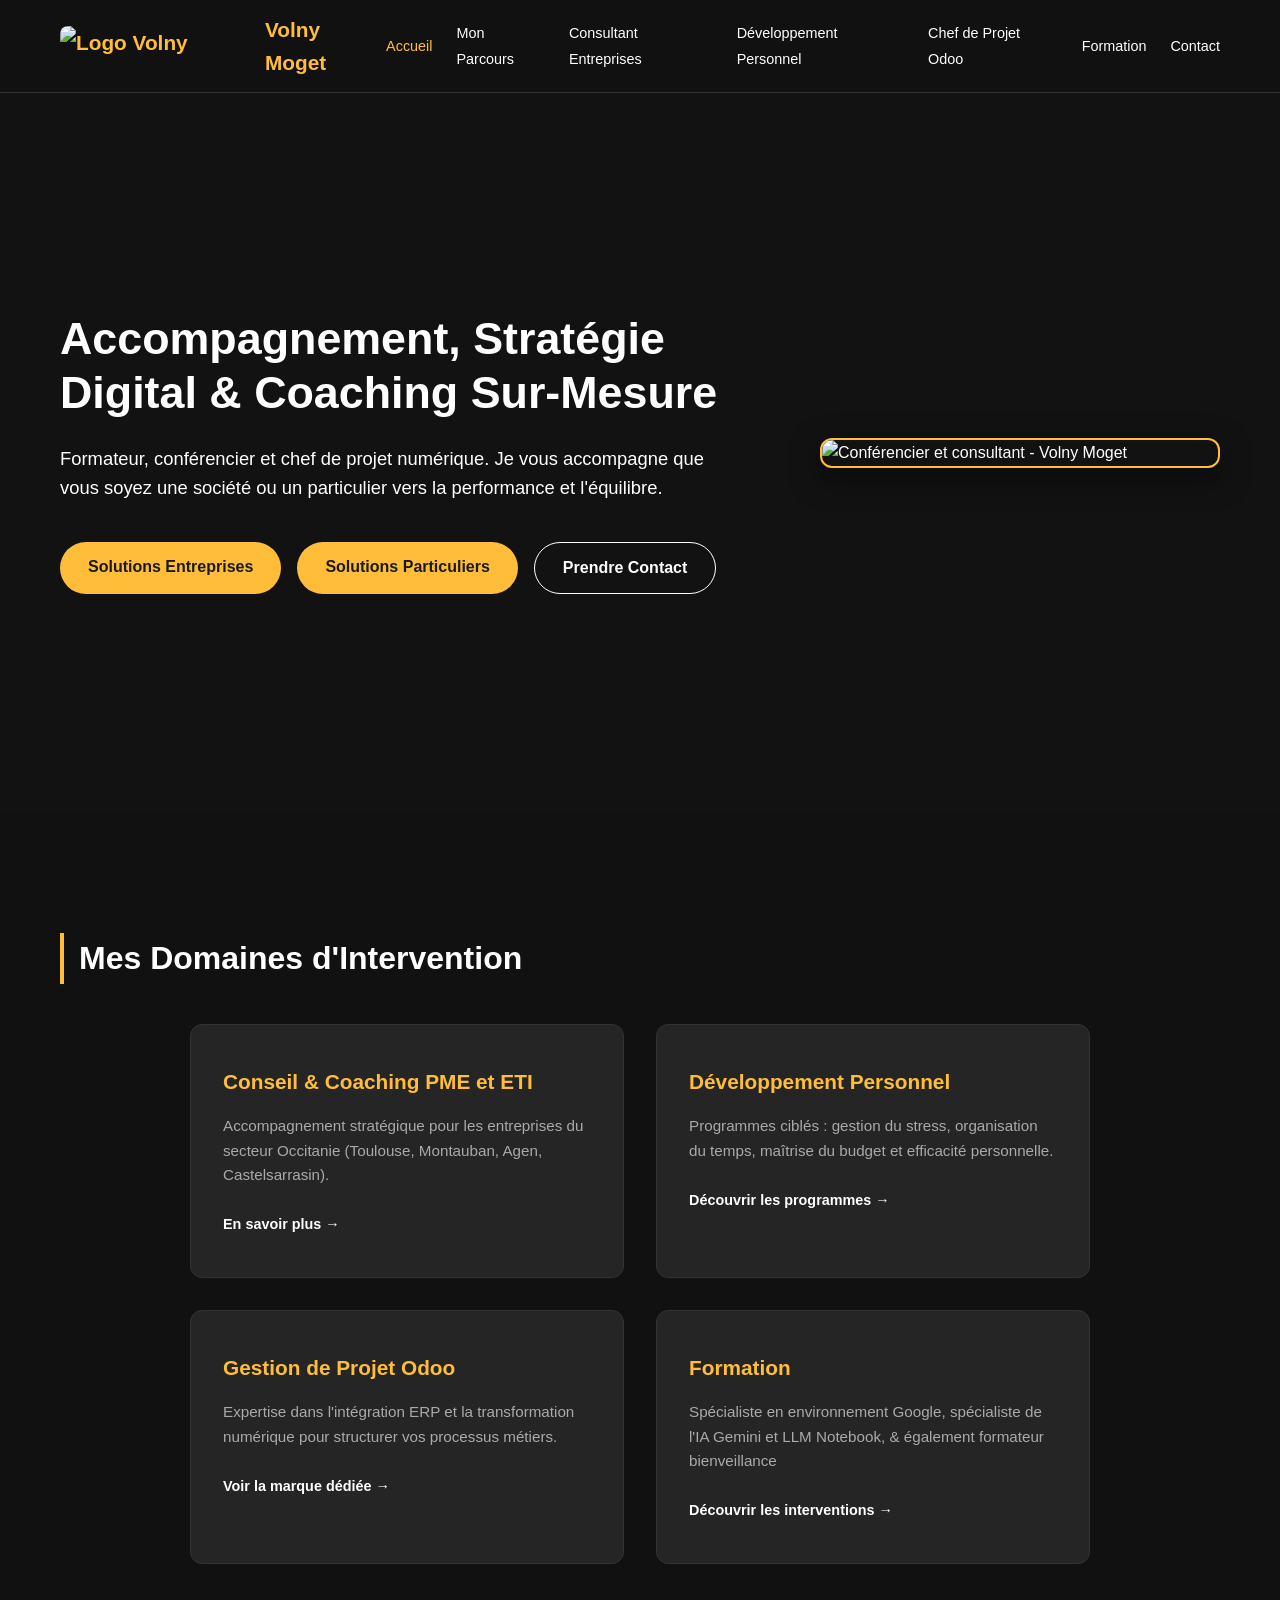
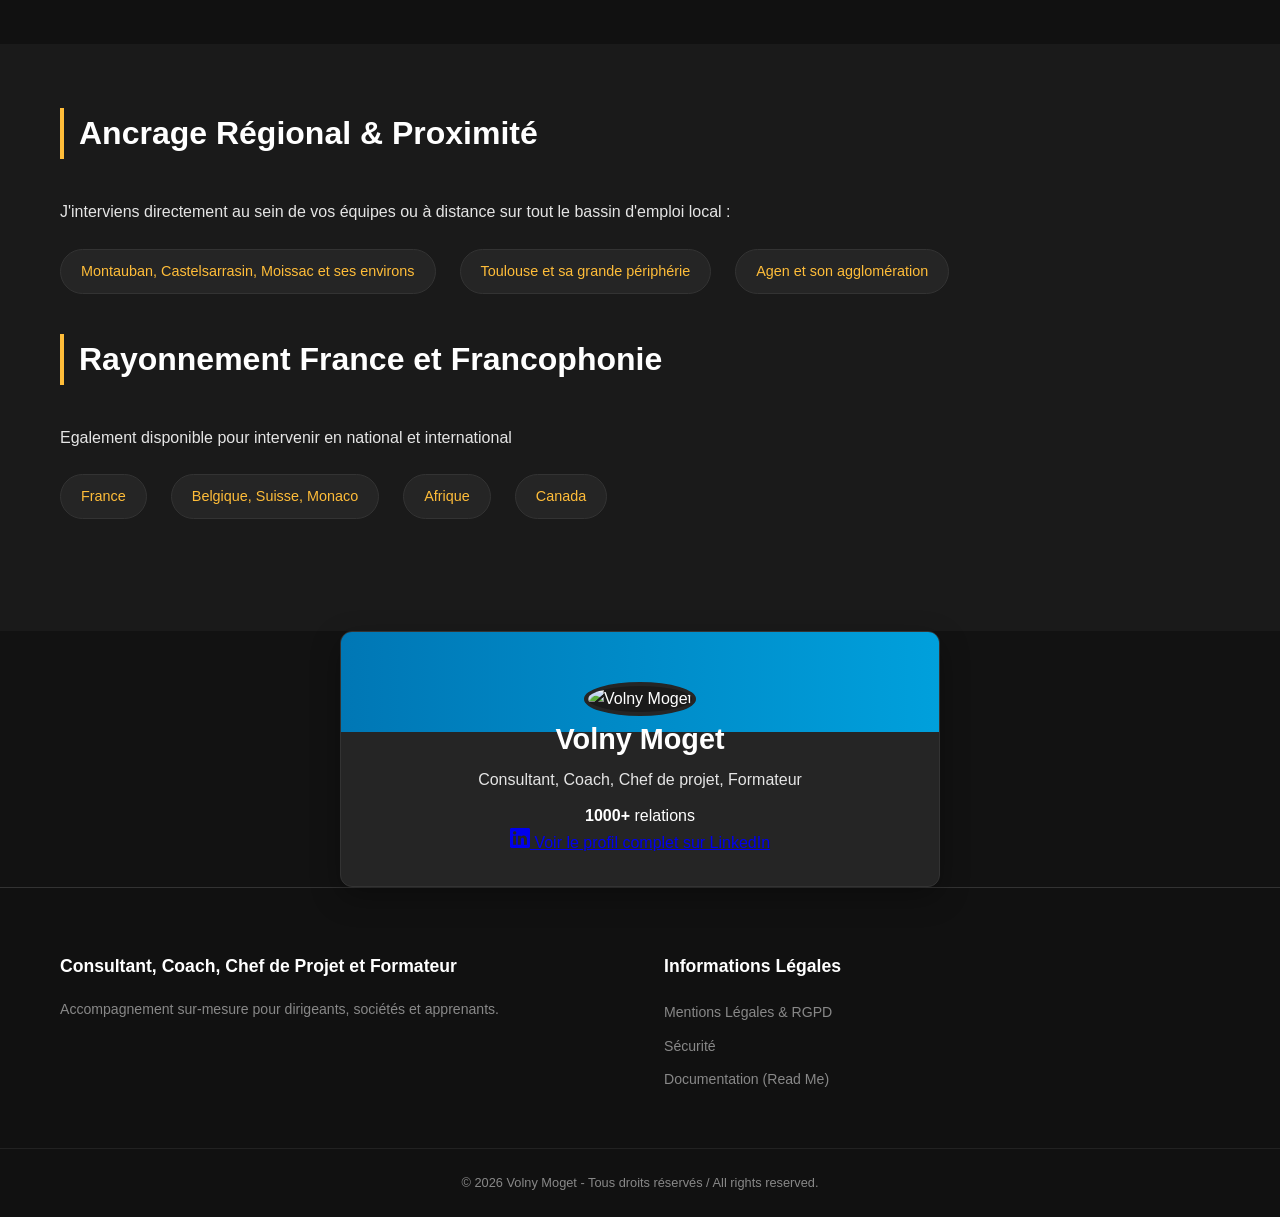
==== index.html @ 326d06fe "v1 off line" ====
<!DOCTYPE html>
<html lang="fr">
<head>
    <meta charset="UTF-8">
    <meta name="viewport" content="width=device-width, initial-scale=1.0">
    <meta name="description" content="Conseil, formation, coaching et gestion de projet numérique (spécialiste Odoo) sur l'axe Toulouse, Montauban, Agen, Castelsarrasin.">
    <title>Volny Moget : Consultant, Coach, Chef de Projet et Formateur</title>
    
    <link rel="stylesheet" href="style.css">
    <link rel="icon" type="image/png" href="images/favicon.png">
    
    <script src="script.js" defer></script>
</head>
<body>

    <header class="site-header">
        <div class="container header-container">
            <a href="index.html" class="logo">
                <img src="images/logo_volny-moget_sans_fond.png" alt="Logo Volny Moget" class="logo-img">
                <span>Volny Moget</span>
            </a>
            
            <button class="burger" id="burger-menu" aria-label="Ouvrir le menu">
                    <span></span>
                    <span></span>
                    <span></span>
            </button>

            <nav class="main-nav" aria-label="Navigation principale">
                <ul>
                    <li><a href="index.html" class="active">Accueil</a></li>
                    <li><a href="parcours.html">Mon Parcours</a></li>
                    <li><a href="consultant-pme.html">Consultant Entreprises</a></li>
                    <li><a href="coaching-personnel.html">Développement Personnel</a></li>
                    <li><a href="chef-projet.html">Chef de Projet Odoo</a></li>
                    <li><a href="formation.html">Formation</a></li>
                    <li><a href="contact.html">Contact</a></li>
                </ul>
            </nav>
        </div>
    </header>

    <main id="main-content">

        <section class="hero-container-section bg-office-moget">
            <div class="container hero-container-grid">
                <div class="hero-container-text">
                    <h1>Accompagnement, Stratégie Digital & Coaching Sur-Mesure</h1>
                    <p class="hero-container-subtitle">
                        Formateur, conférencier et chef de projet numérique. Je vous accompagne que vous soyez une société ou un particulier vers la performance et l'équilibre.
                    </p>
                    <div class="hero-container-actions">
                        <a href="consultant-pme.html" class="btn btn-primary">Solutions Entreprises</a>
                        <a href="coaching-personnel.html" class="btn btn-primary">Solutions Particuliers</a>
                        <a href="contact.html" class="btn btn-secondary">Prendre Contact</a>
                    </div>
                </div>
                
                <div class="hero-container-media">
                    <div class="image-wrapper">
                        <img src="images/profil_pro_volny.png" alt="Conférencier et consultant - Volny Moget" class="profile-img">
                    </div>
                </div>
            </div>
        </section>

        <section class="services-overview">
            <div class="container">
                <h2>Mes Domaines d'Intervention</h2>
                
                <!-- Service  : Consulting -->
                <div class="services-grid">
                    <article class="service-card">
                        <h3>Conseil & Coaching PME et ETI</h3>
                        <p>Accompagnement stratégique pour les entreprises du secteur Occitanie (Toulouse, Montauban, Agen, Castelsarrasin).</p>
                        <a href="consultant-pme.html" class="link-more">En savoir plus &rarr;</a>
                    </article>

                    <!-- Service 2 : Coaching -->
                    <article class="service-card">
                        <h3>Développement Personnel</h3>
                        <p>Programmes ciblés : gestion du stress, organisation du temps, maîtrise du budget et efficacité personnelle.</p>
                        <a href="coaching-personnel.html" class="link-more">Découvrir les programmes &rarr;</a>
                    </article>

                    <!-- Service 3 : Gestion de projet -->
                    <article class="service-card">
                        <h3>Gestion de Projet Odoo</h3>
                        <p>Expertise dans l'intégration ERP et la transformation numérique pour structurer vos processus métiers.</p>
                        <a href="chef-projet.html" class="link-more">Voir la marque dédiée &rarr;</a>
                    </article>

                    <!-- Service 4 : Formation -->
                    <article class="service-card">
                        <h3>Formation</h3>
                        <p>Spécialiste en environnement Google, spécialiste de l'IA Gemini et LLM Notebook, & également formateur bienveillance</p>
                        <a href="parcours.html" class="link-more">Découvrir les interventions &rarr;</a>
                    </article>
                </div>
            </div>
        </section>

        <section class="location-coverage">
            <div class="container">
                <h2>Ancrage Régional & Proximité</h2>
                <p>J'interviens directement au sein de vos équipes ou à distance sur tout le bassin d'emploi local :</p>
                <ul class="location-list">
                    <li>Montauban, Castelsarrasin, Moissac et ses environs</li>
                    <li>Toulouse et sa grande périphérie</li>
                    <li>Agen et son agglomération</li>
                </ul>
                <h2>Rayonnement France et Francophonie</h2>
                <p>Egalement disponible pour intervenir en national et international</p>
                <ul class="location-list">
                    <li>France</li>
                    <li>Belgique, Suisse, Monaco</li>
                    <li>Afrique</li>
                    <li>Canada</li>
                </ul>
            </div>
    </section>
    <section id="linkedin-profile" class="section bg-office-moget">
    <div class="container">
        <div class="linkedin-card">
            <div class="linkedin-header"></div>
            <div class="linkedin-body center">
                <div class="profile-img-container">
                    <img src="images/profil_volny_ia.png" alt="Volny Moget" class="linkedin-profile-img">
                </div>
                <h2 class="profile-name">Volny Moget</h2>
                <p class="profile-title">Consultant, Coach, Chef de projet, Formateur</p>               
                <div class="linkedin-stats">
                    <span><strong>1000+</strong> relations</span>
                </div>
                <a href="https://www.linkedin.com/in/volnymoget" target="_blank" class="btn-linkedin">
                    <svg xmlns="http://www.w3.org/2000/svg" width="20" height="20" fill="currentColor" viewBox="0 0 16 16">
                        <path d="M0 1.146C0 .513.526 0 1.175 0h13.65C15.474 0 16 .513 16 1.146v13.708c0 .633-.526 1.146-1.175 1.146H1.175C.526 16 0 15.487 0 14.854V1.146zm4.943 12.248V6.169H2.542v7.225h2.401zm-1.2-8.212c.837 0 1.358-.554 1.358-1.248-.015-.709-.52-1.248-1.342-1.248-.822 0-1.359.54-1.359 1.248 0 .694.521 1.248 1.327 1.248h.016zm4.908 8.212V9.359c0-.216.016-.432.08-.586.173-.431.568-.878 1.232-.878.869 0 1.216.662 1.216 1.634v3.865h2.401V9.25c0-2.22-1.184-3.252-2.764-3.252-1.274 0-1.845.7-2.165 1.193v.025h-.016a5.54 5.54 0 0 1 .016-.025V6.169h-2.4c.03.678 0 7.225 0 7.225h2.4z"/>
                    </svg>
                    Voir le profil complet sur LinkedIn
                </a>
            </div>
        </div>
    </div>
    </section>

    </main>

    <footer class="site-footer">
        <div class="container footer-grid">
            
            <div class="footer-col">
                <h3>Consultant, Coach, Chef de Projet et Formateur</h3>
                <p>Accompagnement sur-mesure pour dirigeants, sociétés et apprenants.</p>
            </div>

            <div class="footer-col">
                <h3>Informations Légales</h3>
                <ul class="footer-links">
                    <li><a href="mentions-legales.html">Mentions Légales & RGPD</a></li>
                    <li><a href="SECURITY.md">Sécurité</a></li>
                    <li><a href="readme.md">Documentation (Read Me)</a></li>
                </ul>
            </div>

        </div>

        <div class="footer-bottom">
            <div class="container">
                <p>&copy; 2026 Volny Moget - Tous droits réservés / All rights reserved.</p>
            </div>
        </div>
    </footer>
    <script src="script.js"></script>

</body>
</html>
---- style.css ----
/* --- VARIABLES & BASE --- */
:root {
    --primary: #ffbd39;
    --dark: #1a1a1a;
    --darker: #111111;
    --light: #252525;
    --text: #e5e5e5;
    --white: #ffffff;
    --gap: 2rem;
}

/* Reset de base */
* { 
    margin: 0; 
    padding: 0; 
    box-sizing: border-box; 
}

html { 
    scroll-behavior: smooth; 
}

body {
    font-family: 'Poppins', sans-serif; 
    line-height: 1.6; 
    color: var(--text); 
    background: var(--dark); 
    margin: 0;
}

.container { 
    max-width: 1200px; 
    margin: 0 auto; 
    padding: 0 20px; 
}

img { 
    max-width: 100%; 
    height: auto; 
    border-radius: 8px; 
}

.center { 
    text-align: center; 
}

/* --- EN-TÊTE & NAVIGATION --- */
.site-header { 
    background: var(--darker); 
    padding: 1rem 0; 
    position: sticky; 
    top: 0; 
    z-index: 1000; 
    border-bottom: 1px solid #333;
}

.header-container { 
    display: flex; 
    justify-content: space-between; 
    align-items: center; 
    height: 60px; 
}

.logo {
    color: var(--primary);
    font-size: 1.3rem;
    font-weight: 700;
    text-decoration: none;
    display: flex; 
    align-items: center; 
    gap: 12px; 
}

.logo-img {
    max-height: 40px; /* Limite la hauteur du logo pour qu'il tienne dans le header */
    width: auto;      /* Conserve les proportions */
    display: inline-block;
    vertical-align: middle;
}

.main-nav ul { 
    display: flex; 
    list-style: none; 
    gap: 1.5rem; 
    align-items: center; 
}

.main-nav a { 
    color: var(--white); 
    text-decoration: none; 
    font-size: 0.9rem; 
    transition: 0.3s; 
}

.main-nav a:hover,
.main-nav a.active { 
    color: var(--primary); 
}

/* Menu Burger (Mobile) */
.burger {
    display: none; 
    flex-direction: column; 
    gap: 5px; 
    background: none; 
    border: none; 
    cursor: pointer; 
    z-index: 1001;
}

.burger span { 
    display: block; 
    width: 25px; 
    height: 3px; 
    background: var(--primary);
    transition: 0.3s;
}

/* --- BOUTONS --- */
.btn {
    display: inline-block;
    padding: 12px 28px;
    border-radius: 50px;
    text-decoration: none;
    font-weight: 600;
    transition: 0.3s;
    cursor: pointer;
}

.btn-primary { 
    background: var(--primary); 
    color: var(--dark); 
}

.btn-primary:hover { 
    transform: translateY(-3px); 
    box-shadow: 0 5px 15px rgba(255, 189, 57, 0.4); 
}

.btn-secondary { 
    border: 1px solid var(--white); 
    color: var(--white); 
}

.btn-secondary:hover {
    background: var(--white);
    color: var(--dark);
}

.btn-secondary-dark { 
    border: 1px solid #444; 
    color: var(--white); 
}

.btn-secondary-dark:hover {  
    background: #333; 
    border-color: var(--primary);
}

/* Bouton Spécial NAS ESDIC */
.btn-nas {
    display: inline-flex;
    align-items: center;
    gap: 8px;
    background: var(--light);
    color: var(--primary);
    border: 1px solid var(--primary);
    padding: 10px 18px;
    border-radius: 8px;
    text-decoration: none;
    font-size: 0.85rem;
    font-weight: 600;
    margin-top: 10px;
    transition: 0.3s;
}

.btn-nas:hover {
    background: var(--primary);
    color: var(--dark);
}

/* --- HERO SECTION --- */
.hero-section { 
    background: var(--dark); 
    color: var(--white); 
    padding: 5rem 0; 
    min-height: 75vh; 
    display: flex; 
    align-items: center; 
}

.hero-grid { 
    display: grid; 
    grid-template-columns: 1.2fr 0.8fr; 
    gap: var(--gap); 
    align-items: center; 
}

/* Alignement côte à côte du texte et de l'image */
.hero-container-grid {
    display: grid;
    grid-template-columns: 1fr 400px; /* Le texte prend tout l'espace restants, l'image est limitée à 350px */
    gap: 3rem;                         /* Espace entre le texte et l'image */
    align-items: center;               /* Alignement vertical au centre */
}

/* Contrôle et réduction de la taille de l'image */
.hero-container-media .profile-img {
    width: 100%;
    max-width: 400px;                  /* Ajuste cette valeur si tu veux l'image plus petite ou plus grande */
    height: auto;
    border-radius: 12px;               /* Bords légèrement arrondis */
    object-fit: cover;
    display: block;
    margin: 0 auto;
}

/* Adaptation automatique pour mobile */
@media (max-width: 768px) {
    .hero-container-grid {
        grid-template-columns: 1fr;    /* Bascule sur 1 colonne sur écran mobile */
        gap: 2rem;
    }
}

/* Section Hero aérée et haute */
.hero-container-section {
    padding: 6rem 0;                   /* Augmente l'espace en haut et en bas de la section */
    min-height: 80vh;                  /* Force la section à occuper au moins 80% de la hauteur de l'écran */
    display: flex;
    align-items: center;               /* Centre le contenu verticalement dans cet espace */
    
}

/* Espacement interne des éléments de texte */
.hero-container-text h1 {
    font-size: 2.8rem;
    line-height: 1.2;
    margin-bottom: 1.5rem;             /* Espace sous le titre */
}

.hero-container-subtitle {
    font-size: 1.15rem;
    line-height: 1.6;
    margin-bottom: 2.5rem;             /* Espace sous le paragraphe */
    max-width: 650px;
}

.hero-container-actions {
    display: flex;
    gap: 1rem;
    margin-top: 1rem;
}

.hero-text h1 { 
    font-size: 2.8rem; 
    line-height: 1.2; 
    margin-bottom: 1.5rem; 
}

.hero-subtitle {
    font-size: 1.1rem;
    color: #b0b0b0;
    margin-bottom: 2rem;
}

.hero-actions {
    display: flex;
    gap: 15px;
}

.profile-img {
    border: 2px solid var(--primary);
    box-shadow: 0 10px 30px rgba(0,0,0,0.5);
}

/* --- CARTES & SERVICES (Nouveau) --- */
.services-overview {
    padding: 5rem 0;
    background: var(--darker);
}

.services-overview h2,
.location-coverage h2 {
    font-size: 2rem;
    margin-bottom: 2.5rem;
    margin-top: 2.5rem;
    color: var(--white);
    border-left: 4px solid var(--primary);
    padding-left: 15px;
}

.location-coverage h2:first-of-type {
    margin-top: 0;
}

.services-grid {
    display: grid;
    grid-template-columns: repeat(2, 1fr); /* Force 2 colonnes égales */
    gap: 2rem;                            /* Espace entre les cartes */
    max-width: 900px;                     /* Largeur maximale pour centrer la grille */
    margin: 0 auto;                       /* Centre la grille horizontalement */
}

/* Optionnel : passer en 1 seule colonne sur mobile pour la lisibilité */
@media (max-width: 768px) {
    .services-grid {
        grid-template-columns: 1fr;
    }
}

.service-card {
    background: var(--light);
    padding: 2.5rem 2rem;
    border-radius: 12px;
    border: 1px solid #333;
    transition: 0.3s;
}

.service-card:hover {
    border-color: var(--primary);
    transform: translateY(-5px);
}

.service-card h3 {
    color: var(--primary);
    margin-bottom: 1rem;
    font-size: 1.3rem;
}

.service-card p {
    color: #aaa;
    font-size: 0.95rem;
    margin-bottom: 1.5rem;
}

.link-more {
    color: var(--white);
    text-decoration: none;
    font-weight: 600;
    font-size: 0.9rem;
    transition: 0.3s;
}

.link-more:hover {
    color: var(--primary);
}

/* --- ANCRAGE GÉOGRAPHIQUE --- */
.location-coverage {
    padding: 4rem 0;
    background: var(--dark);
}

.location-list {
    display: flex;
    gap: 1.5rem;
    list-style: none;
    margin-top: 1.5rem;
    flex-wrap: wrap;
}

.location-list li {
    background: var(--light);
    padding: 10px 20px;
    border-radius: 30px;
    border: 1px solid #333;
    color: var(--primary);
    font-size: 0.9rem;
}

/* --- SECTION LINKEDIN --- */
.linkedin-card {
    background: var(--light);
    border-radius: 12px;
    overflow: hidden;
    max-width: 600px;
    margin: 3rem auto 0;
    border: 1px solid #333;
    box-shadow: 0 10px 30px rgba(0,0,0,0.3);
}

.linkedin-header {
    background: linear-gradient(90deg, #0077b5, #00a0dc);
    height: 100px;
}

.linkedin-body {
    padding: 0 30px 30px 30px;
    margin-top: -50px;
}

.linkedin-profile-img {
    width: 120px;
    height: 120px;
    border-radius: 50%;
    border: 4px solid var(--light);
    object-fit: cover;
    background: var(--dark);
}

.profile-name { font-size: 1.8rem; color: var(--white); margin-bottom: 5px; }
.profile-title { font-size: 1rem; color: var(--text); margin-bottom: 10px; }
.profile-location { font-size: 0.85rem; color: #888; margin-bottom: 15px; }

/* --- CONTACT --- */
.contact-grid { 
    display: grid; 
    grid-template-columns: 1fr 1.5fr; 
    gap: 4rem; 
    margin-top: 3rem;
}

.info-item h4 { margin-bottom: 5px; color: var(--white); }
.info-item p, .info-item a { color: #aaa; text-decoration: none; }

.form-group input, 
.form-group textarea { 
    width: 100%; 
    padding: 15px; 
    background: var(--light);
    color: var(--white);
    border: 1px solid #333; 
    border-radius: 8px; 
    font-family: inherit; 
    font-size: 1rem; 
    transition: 0.3s;
}

.form-group input:focus, 
.form-group textarea:focus { 
    border-color: var(--primary); 
    outline: none; 
}

/* --- CERTIFICATIONS & PHOTO GRID --- */
.cert-honors-grid { display: grid; grid-template-columns: 1fr 280px 1fr; gap: 2rem;align-items: center; margin-top: 3rem;}
.img-vertical { width: 100%; max-width: 240px; border-radius: 12px; border: 2px solid var(--primary); display: block; margin: 0 auto;}
.photo-legend { text-align: center; margin-top: 15px; }
.photo-legend .rank { color: var(--primary); font-weight: bold; text-transform: uppercase; }

/* --- SECTION PARCOURS (Timeline) --- */
.timeline { position: relative; max-width: 800px; margin: 0 auto; padding: 20px 0; }
.timeline::before { content: ''; position: absolute; left: 50%; width: 2px; height: 100%; background: var(--primary); transform: translateX(-50%); }
.timeline-item { margin-bottom: 40px; position: relative; width: 50%; padding: 0 40px; }
.timeline-item:nth-child(odd) { left: 0; text-align: right; }
.timeline-item:nth-child(even) { left: 50%; text-align: left; }
.timeline-date { color: var(--primary); font-weight: bold; margin-bottom: 10px; }
.timeline-content { background: var(--light); padding: 20px; border-radius: 8px; border: 1px solid #333; }

/* Nouveau style pour la section Education avec fond image */
.bg-office-moget {position: relative; /* Nécessaire pour l'overlay */background-image: url('images/bureau_moget.png'); /* Vérifiez bien le chemin de votre image ! */background-size: cover;background-position: center;background-attachment: fixed; /* Optionnel : effet parallaxe sympa */color: var(--white); /* Force le texte en blanc pour le contraste */}
.bg-office-moget::before {content: '';position: absolute;top: 0;left: 0;width: 100%;height: 100%;background-color: rgba(17, 17, 17, 0.85); /* Utilise votre variable var(--darker) avec de l'opacité */z-index: 1;}
.bg-office-moget .container {position: relative;z-index: 2;}
.bg-office-moget .section-subtitle {color: #aaa; /* Gris clair pour le sous-titre */}
.bg-office-moget .education-card {background: rgba(37, 37, 37, 0.9); /* var(--light) avec opacité pour laisser deviner le fond */border: 1px solid #444;}
.bg-office-moget .education-card h3 {color: var(--white);}
.bg-office-moget .school {color: var(--primary);}
.bg-office-moget .description {color: #ccc;}

/* --- SECTION FORMATIONS (Cards) --- */
.education-grid { display: grid; grid-template-columns: repeat(auto-fit, minmax(300px, 1fr)); gap: 2rem; margin-top: 2rem; }
.education-card { background: var(--light); padding: 2rem; border-radius: 12px; border: 1px solid #333; transition: 0.3s; }
.education-card:hover { border-color: var(--primary); transform: translateY(-5px); }

.resume-list {list-style: none;padding-left: 0;}
.resume-list li {position: relative;padding-left: 25px;margin-bottom: 12px;}
.resume-list li::before {content: '→';position: absolute;left: 0;color: var(--primary);font-weight: bold;}

/* Skills */
.section-subtitle { margin-bottom: 3rem; color: #666; }
.skills-wrapper { display: grid; grid-template-columns: repeat(auto-fit, minmax(350px, 1fr)); gap: 3rem;}
.skill-category h3 { color: var(--primary); margin-bottom: 1.5rem; border-left: 4px solid var(--primary); padding-left: 15px; display: flex; align-items: center; gap: 10px; font-size: 1.3rem; margin-bottom: 2rem;}
.skill-item { margin-bottom: 1.5rem; }
.skill-info { display: flex; justify-content: space-between; margin-bottom: 8px; font-weight: 500;}
.progress-line { height: 8px; width: 100%; background: #e0e0e0;border-radius: 10px; position: relative; overflow: hidden;}
.progress-line span {height: 100%;background: var(--primary);position: absolute;left: 0;top: 0; width: 0; /* Animé via JS */ transition: width 1.5s cubic-bezier(0.1, 0.42, 0.41, 1);}
.skill-category {background: rgba(255, 255, 255, 0.03); padding: 2rem;border-radius: 15px;border: 1px solid #333; transition: 0.3s;}
.skill-category:hover { border-color: var(--primary); transform: translateY(-5px);}
.skill-category .icon { font-style: normal; background: var(--primary);color: var(--dark); width: 35px; height: 35px; display: flex; justify-content: center; align-items: center; border-radius: 8px; font-size: 1.1rem;}
.category-details { margin-top: 1.5rem; font-size: 0.85rem; color: #888; font-style: italic; border-top: 1px solid #333;padding-top: 10px;}
.skill-info span:last-child { font-size: 0.8rem; color: var(--primary); text-transform: uppercase; letter-spacing: 1px;}

/* Projets  */
.projects-grid { display: grid; grid-template-columns: repeat(auto-fit, minmax(280px, 1fr)); gap: 2rem; margin-top: 3rem;}
.project-card { background: var(--white); border-radius: 12px; overflow: hidden; box-shadow: 0 10px 20px rgba(0,0,0,0.05); transition: transform 0.3s ease;}
.project-card:hover { transform: translateY(-10px); }
.project-image { position: relative; height: 200px; overflow: hidden;}
.project-image img { width: 100%; height: 100%; object-fit: cover;}
.project-overlay { position: absolute; top: 0; left: 0; width: 100%; height: 100%; background: rgba(26, 26, 26, 0.8); display: flex; justify-content: center; align-items: center; opacity: 0;transition: opacity 0.3s ease;}
.project-card:hover .project-overlay { opacity: 1; }
.btn-view {background: var(--primary); color: var(--dark); padding: 10px 20px; border-radius: 5px; text-decoration: none; font-weight: 600;}
.project-info { padding: 1.5rem; }
.project-tag { font-size: 0.75rem; color: var(--primary); text-transform: uppercase; font-weight: 700; letter-spacing: 1px;}
.project-info h3 { margin: 0.5rem 0; font-size: 1.25rem; }
.project-info p { font-size: 0.9rem; color: #666; }


/* --- PIED DE PAGE (Footer) --- */
.site-footer {
    background: var(--darker);
    border-top: 1px solid #333;
    padding-top: 4rem;
    color: #888;
}

.footer-grid {
    display: grid;
    grid-template-columns: repeat(auto-fit, minmax(250px, 1fr));
    gap: 3rem;
    padding-bottom: 3rem;
}

.footer-col h3 {
    color: var(--white);
    font-size: 1.1rem;
    margin-bottom: 1.2rem;
}

.footer-col p {
    font-size: 0.88rem;
    line-height: 1.5;
}

.footer-links {
    list-style: none;
}

.footer-links li {
    margin-bottom: 8px;
}

.footer-links a {
    color: #888;
    text-decoration: none;
    font-size: 0.88rem;
    transition: 0.3s;
}

.footer-links a:hover {
    color: var(--primary);
}

.footer-bottom {
    border-top: 1px solid #222;
    padding: 1.5rem 0;
    text-align: center;
    font-size: 0.8rem;
}

/* --- RESPONSIVE MOBILE --- */
@media (max-width: 992px) {
    .hero-grid {
        grid-template-columns: 1fr;
        text-align: center;
    }   
    .hero-text h1 { font-size: 2.2rem; }
    .hero-actions { justify-content: center; }
}

@media (max-width: 768px) {
    .contact-grid { grid-template-columns: 1fr; gap: 2.5rem; }
    
    .main-nav {
        display: none;
        position: fixed;
        top: 0;
        right: -100%;
        width: 70%;
        height: 100vh;
        background: var(--darker);
        z-index: 999;
        transition: 0.4s;
        padding-top: 80px;
    }

    .main-nav.active {
        display: block;
        right: 0;
    }

    .main-nav ul {
        flex-direction: column;
        gap: 2rem;
    }

    .burger { display: flex; }
}
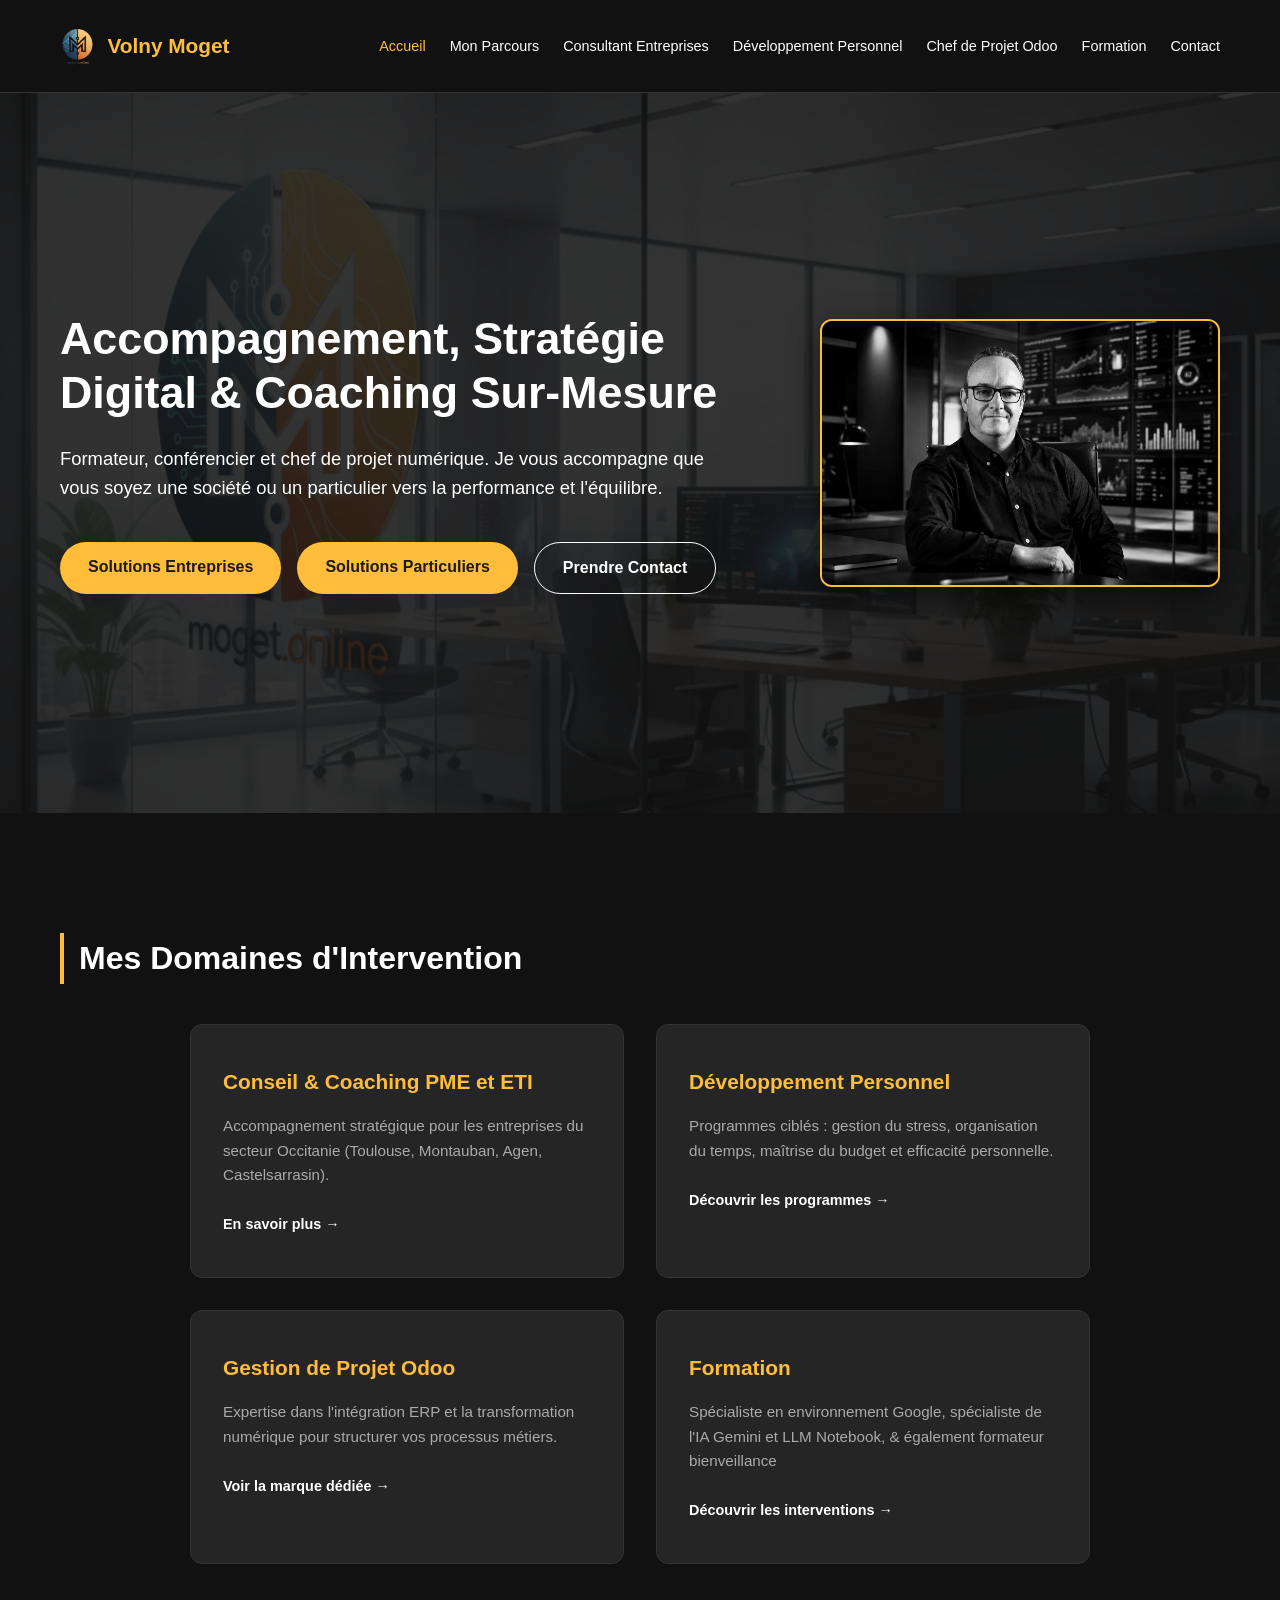
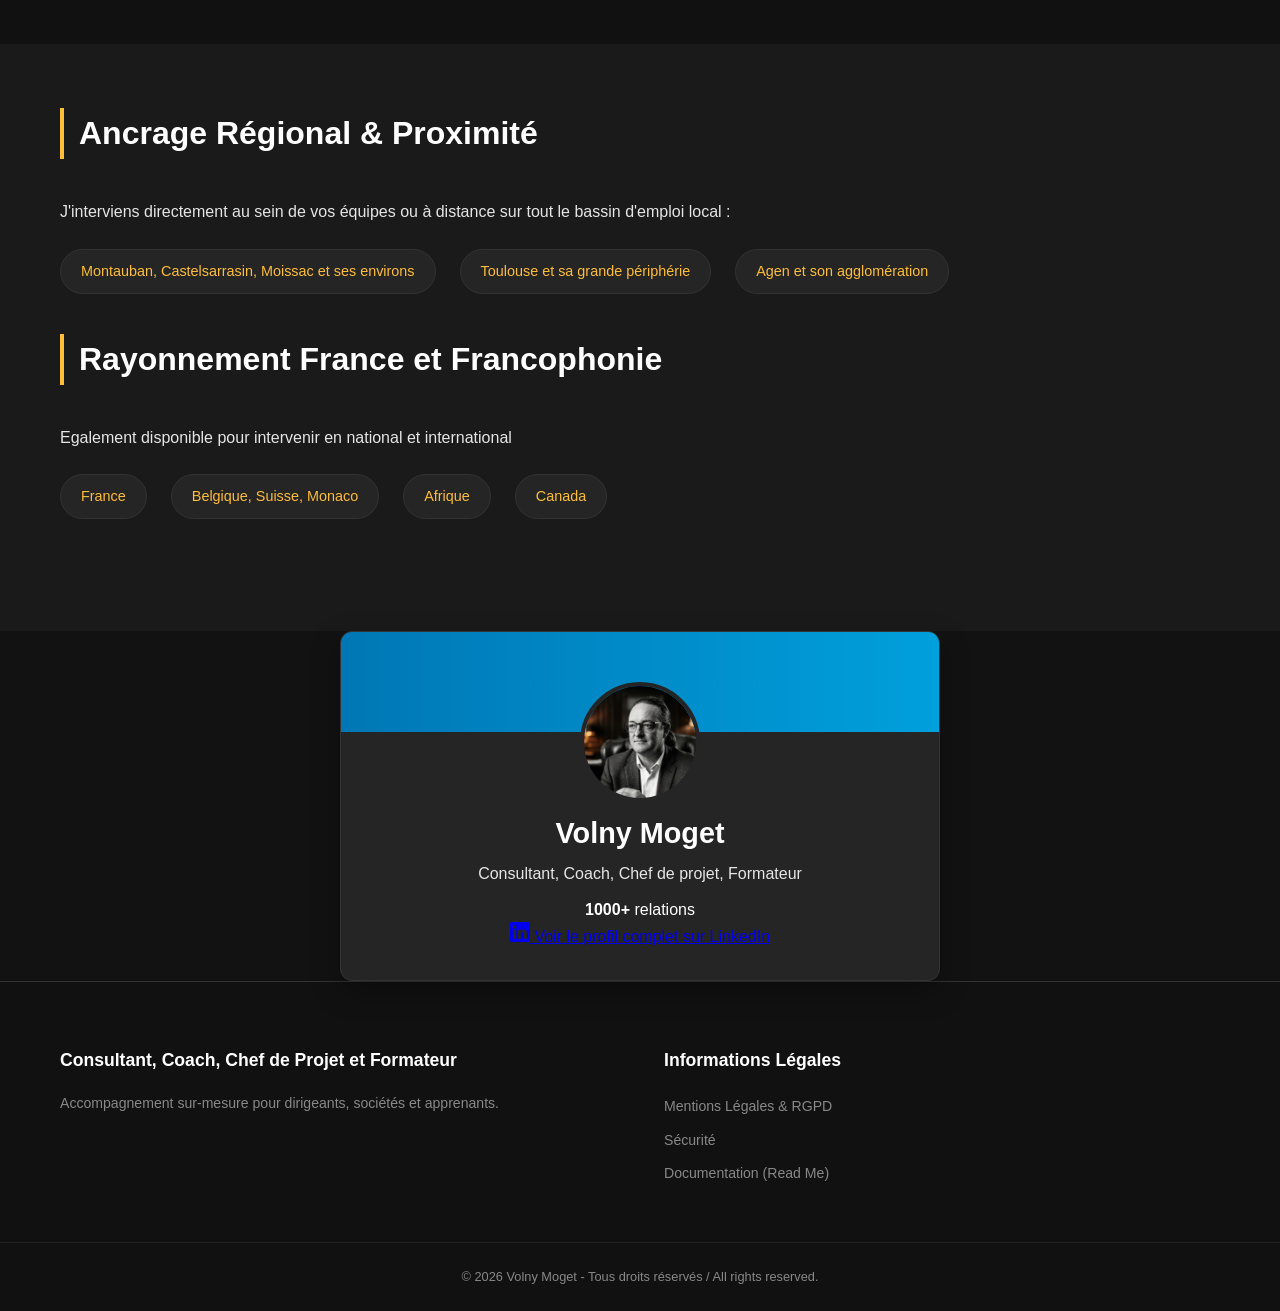
==== commit 5458dc66: "v1.1 github connexion changement de readme.md en README.md,  création du chemain et du fichier .git" ====
--- a/index.html
+++ b/index.html
@@ -158,7 +158,7 @@
                 <ul class="footer-links">
                     <li><a href="mentions-legales.html">Mentions Légales & RGPD</a></li>
                     <li><a href="SECURITY.md">Sécurité</a></li>
-                    <li><a href="readme.md">Documentation (Read Me)</a></li>
+                    <li><a href="README.md">Documentation (Read Me)</a></li>
                 </ul>
             </div>
 
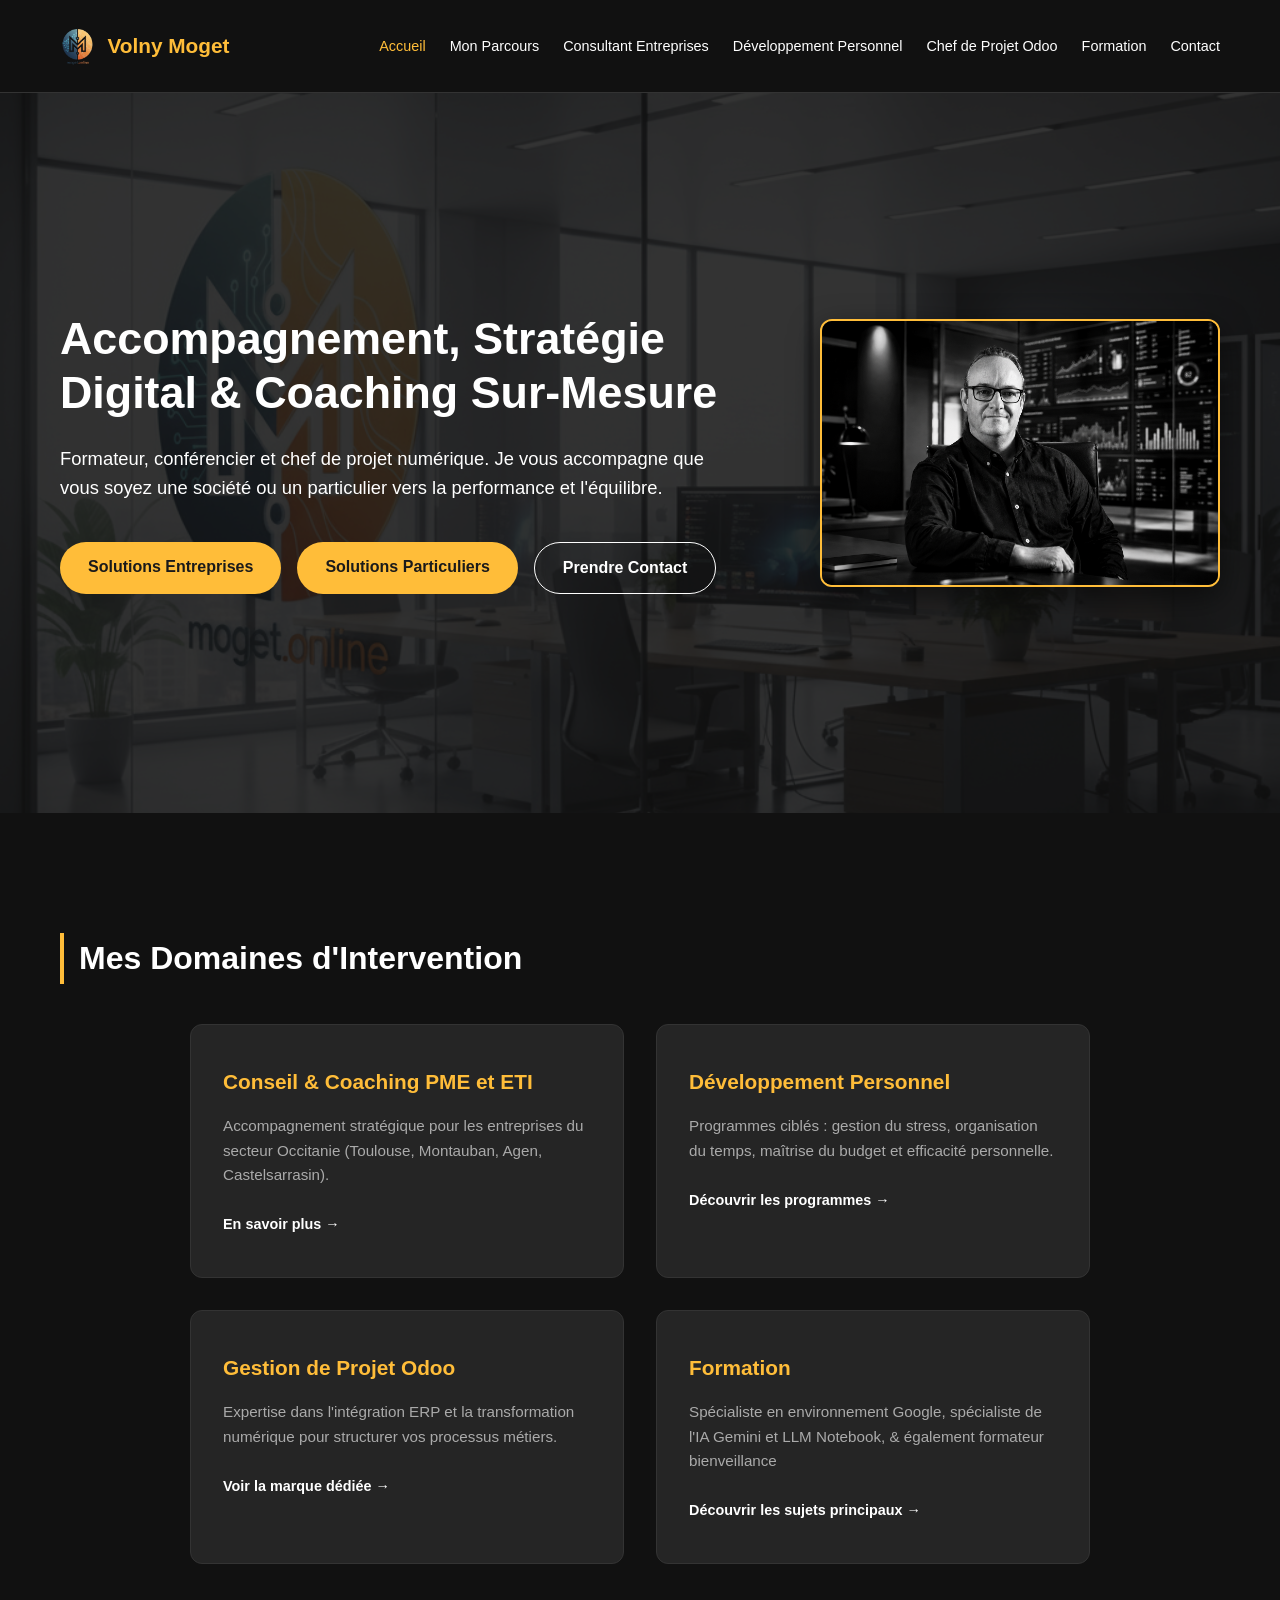
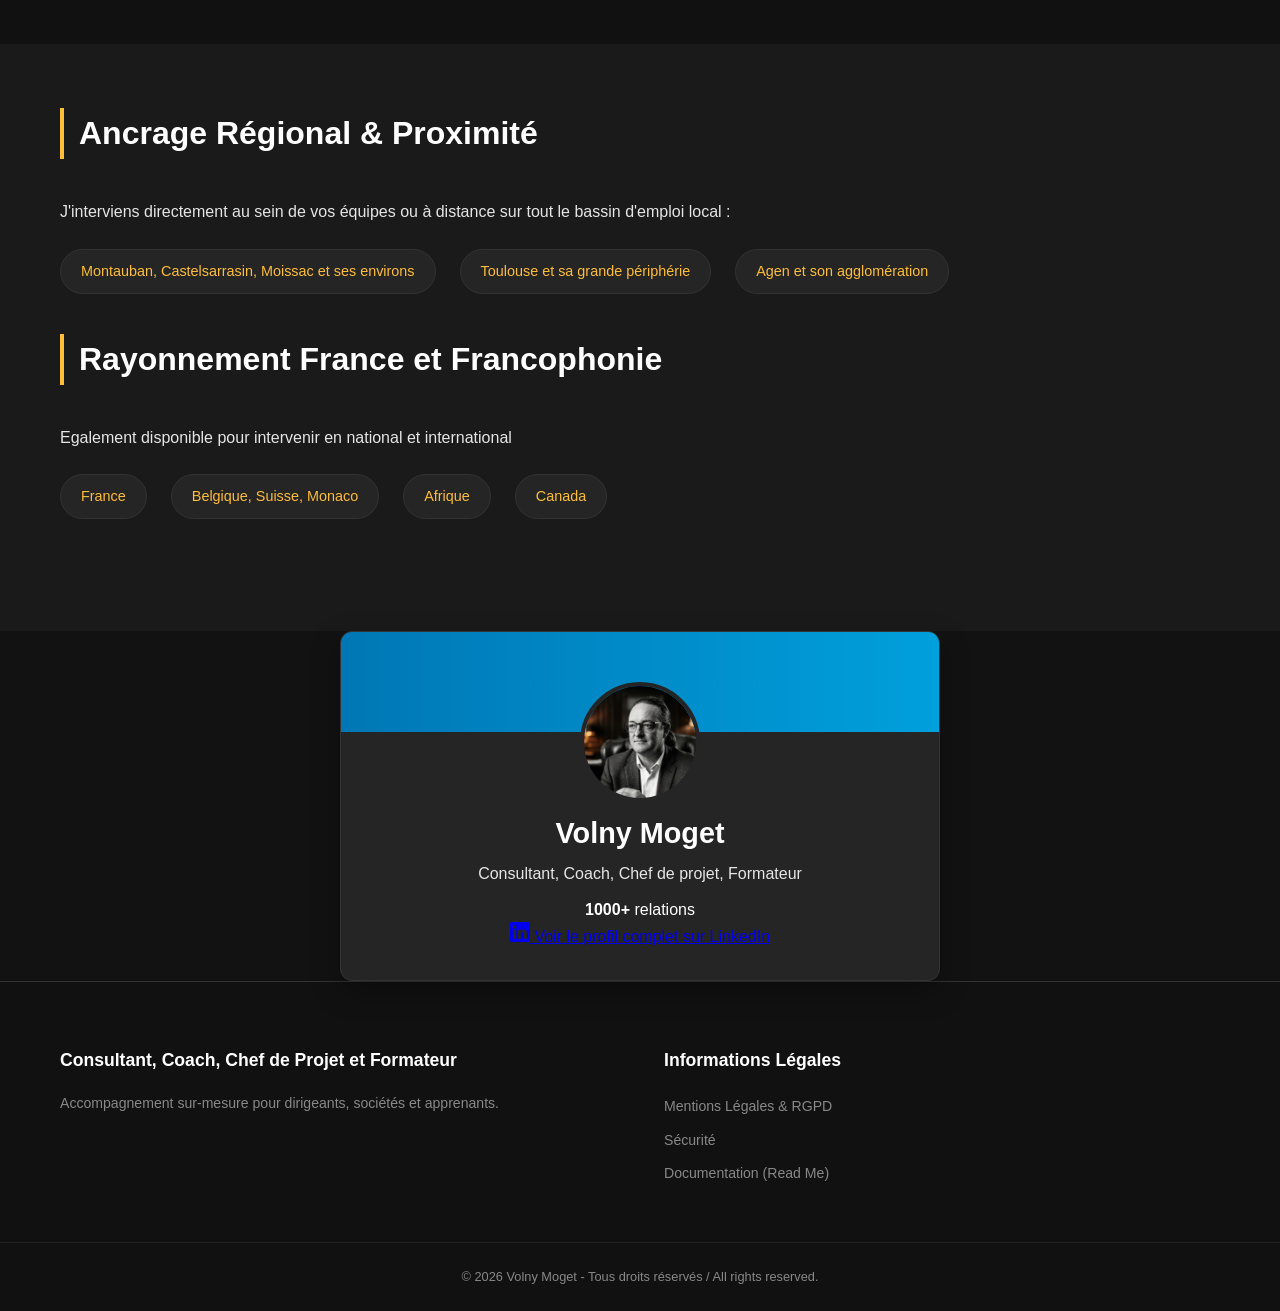
==== commit 94924fa4: "Restore index.html with original content modificaion de lien vers l'offre formation  vers la page fo" ====
--- a/index.html
+++ b/index.html
@@ -94,7 +94,7 @@
                     <article class="service-card">
                         <h3>Formation</h3>
                         <p>Spécialiste en environnement Google, spécialiste de l'IA Gemini et LLM Notebook, & également formateur bienveillance</p>
-                        <a href="parcours.html" class="link-more">Découvrir les interventions &rarr;</a>
+                        <a href="formation.html" class="link-more">Découvrir les sujets principaux &rarr;</a>
                     </article>
                 </div>
             </div>
@@ -173,4 +173,4 @@
     <script src="script.js"></script>
 
 </body>
-</html>+</html>
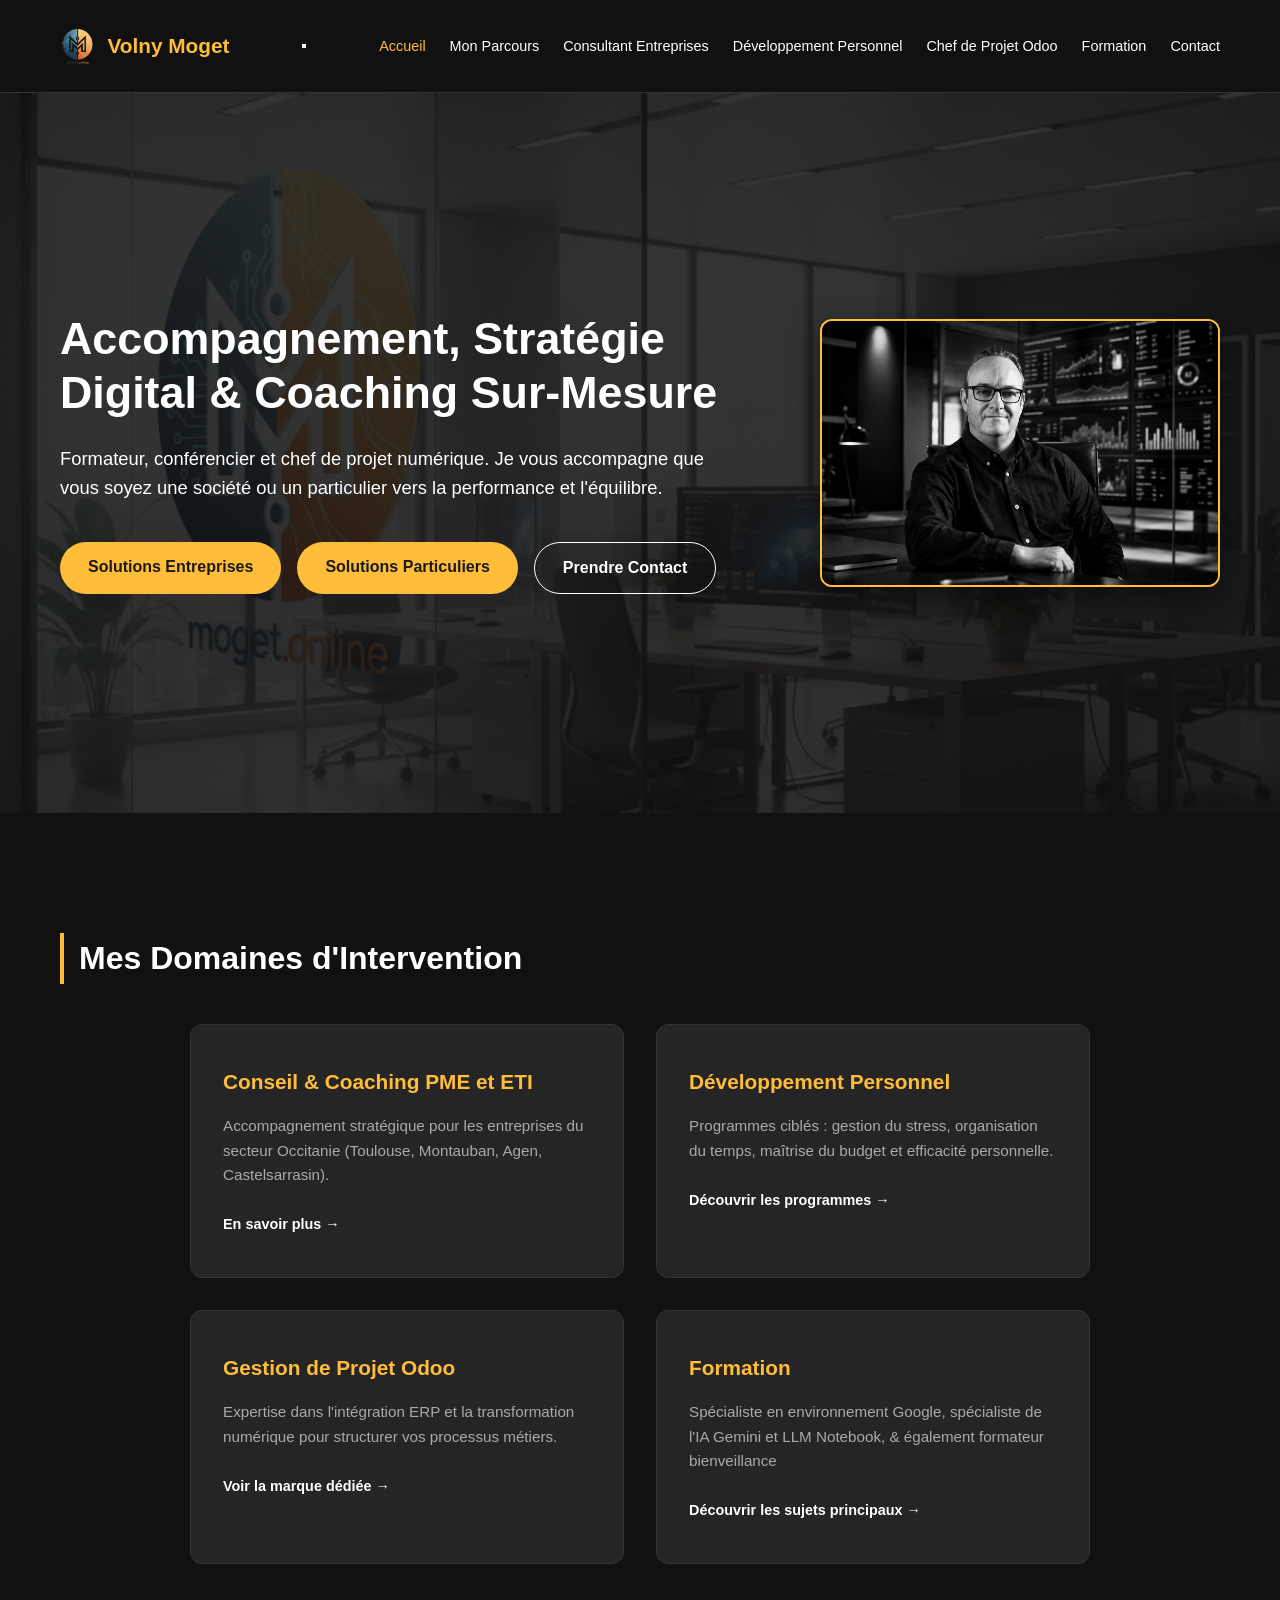
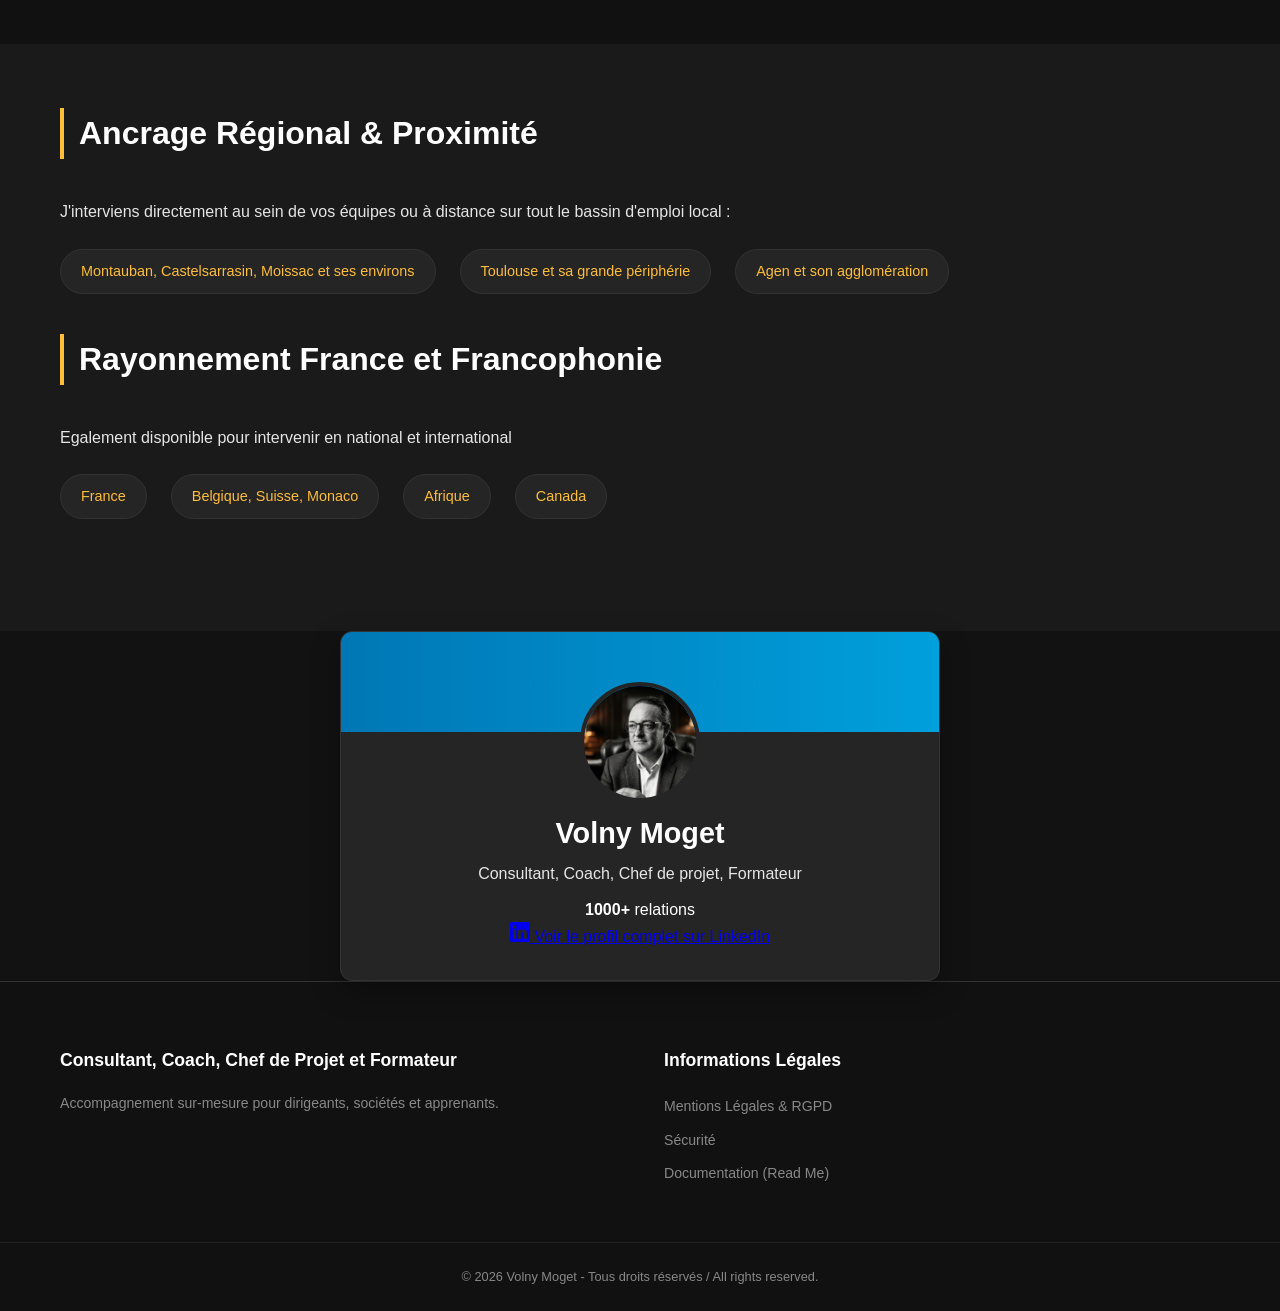
==== commit 126cf2fc: "Fix HTML structure and formatting issues" ====
--- a/index.html
+++ b/index.html
@@ -170,7 +170,6 @@
             </div>
         </div>
     </footer>
-    <script src="script.js"></script>
 
 </body>
 </html>
--- a/style.css
+++ b/style.css
@@ -97,24 +97,6 @@
     color: var(--primary); 
 }
 
-/* Menu Burger (Mobile) */
-.burger {
-    display: none; 
-    flex-direction: column; 
-    gap: 5px; 
-    background: none; 
-    border: none; 
-    cursor: pointer; 
-    z-index: 1001;
-}
-
-.burger span { 
-    display: block; 
-    width: 25px; 
-    height: 3px; 
-    background: var(--primary);
-    transition: 0.3s;
-}
 
 /* --- BOUTONS --- */
 .btn {
@@ -548,41 +530,100 @@
     font-size: 0.8rem;
 }
 
-/* --- RESPONSIVE MOBILE --- */
+/* --- RESPONSIVE MOBILE (CORRIGÉ) --- */
+
 @media (max-width: 992px) {
     .hero-grid {
         grid-template-columns: 1fr;
         text-align: center;
     }   
-    .hero-text h1 { font-size: 2.2rem; }
+    .hero-text h1 { font-size: 2rem; }
     .hero-actions { justify-content: center; }
 }
 
 @media (max-width: 768px) {
-    .contact-grid { grid-template-columns: 1fr; gap: 2.5rem; }
-    
+    /* Évite le débordement horizontal causé par le fond fixe */
+    .bg-office-moget {
+        background-attachment: scroll;
+    }
+
+    /* En-tête et Navigation */
+    .burger { 
+        display: flex; 
+    }
+
     .main-nav {
-        display: none;
+        display: block; /* Nécessaire pour l'animation transform */
         position: fixed;
         top: 0;
-        right: -100%;
-        width: 70%;
+        right: 0;
+        width: 75%;
         height: 100vh;
         background: var(--darker);
         z-index: 999;
-        transition: 0.4s;
         padding-top: 80px;
+        transform: translateX(100%);
+        transition: transform 0.3s ease-in-out;
     }
 
     .main-nav.active {
-        display: block;
-        right: 0;
+        transform: translateX(0);
     }
 
     .main-nav ul {
         flex-direction: column;
-        gap: 2rem;
-    }
-
-    .burger { display: flex; }
-}+        gap: 1.5rem;
+        padding: 0 20px;
+        align-items: flex-start;
+    }
+
+    /* Adaptation des sections et boutons hero */
+    .hero-container-section {
+        padding: 3rem 0;
+        min-height: auto;
+    }
+
+    .hero-container-text h1 {
+        font-size: 1.8rem;
+    }
+
+    .hero-container-actions {
+        flex-direction: column;
+        width: 100%;
+    }
+
+    .hero-container-actions .btn {
+        width: 100%;
+        text-align: center;
+    }
+
+    /* Grilles et formulaires */
+    .contact-grid { 
+        grid-template-columns: 1fr; 
+        gap: 2.5rem; 
+    }
+
+    .cert-honors-grid {
+        grid-template-columns: 1fr;
+    }
+
+    .skills-wrapper {
+        grid-template-columns: 1fr;
+    }
+
+    /* Ajustement de la timeline */
+    .timeline::before {
+        left: 20px;
+    }
+    .timeline-item {
+        width: 100%;
+        padding-left: 50px;
+        padding-right: 0;
+    }
+    .timeline-item:nth-child(odd),
+    .timeline-item:nth-child(even) {
+        left: 0;
+        text-align: left;
+    }
+}
+}
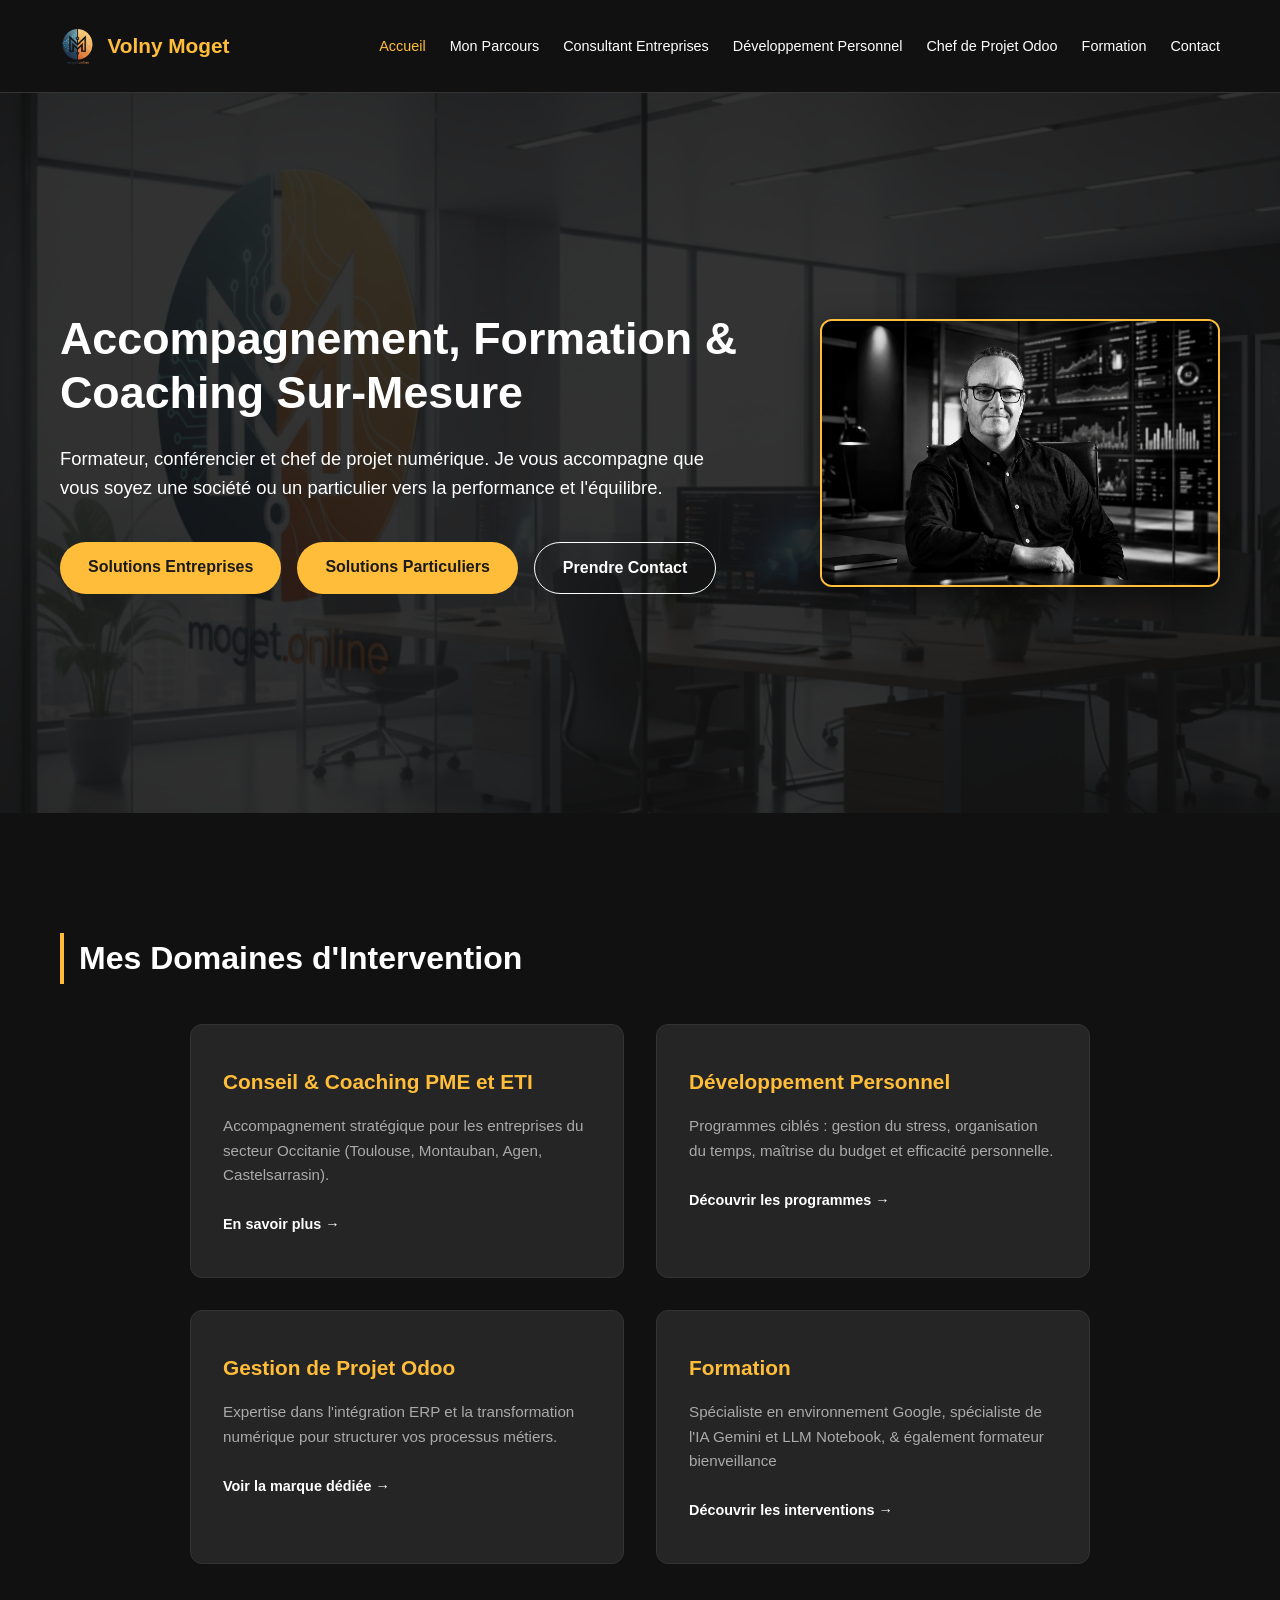
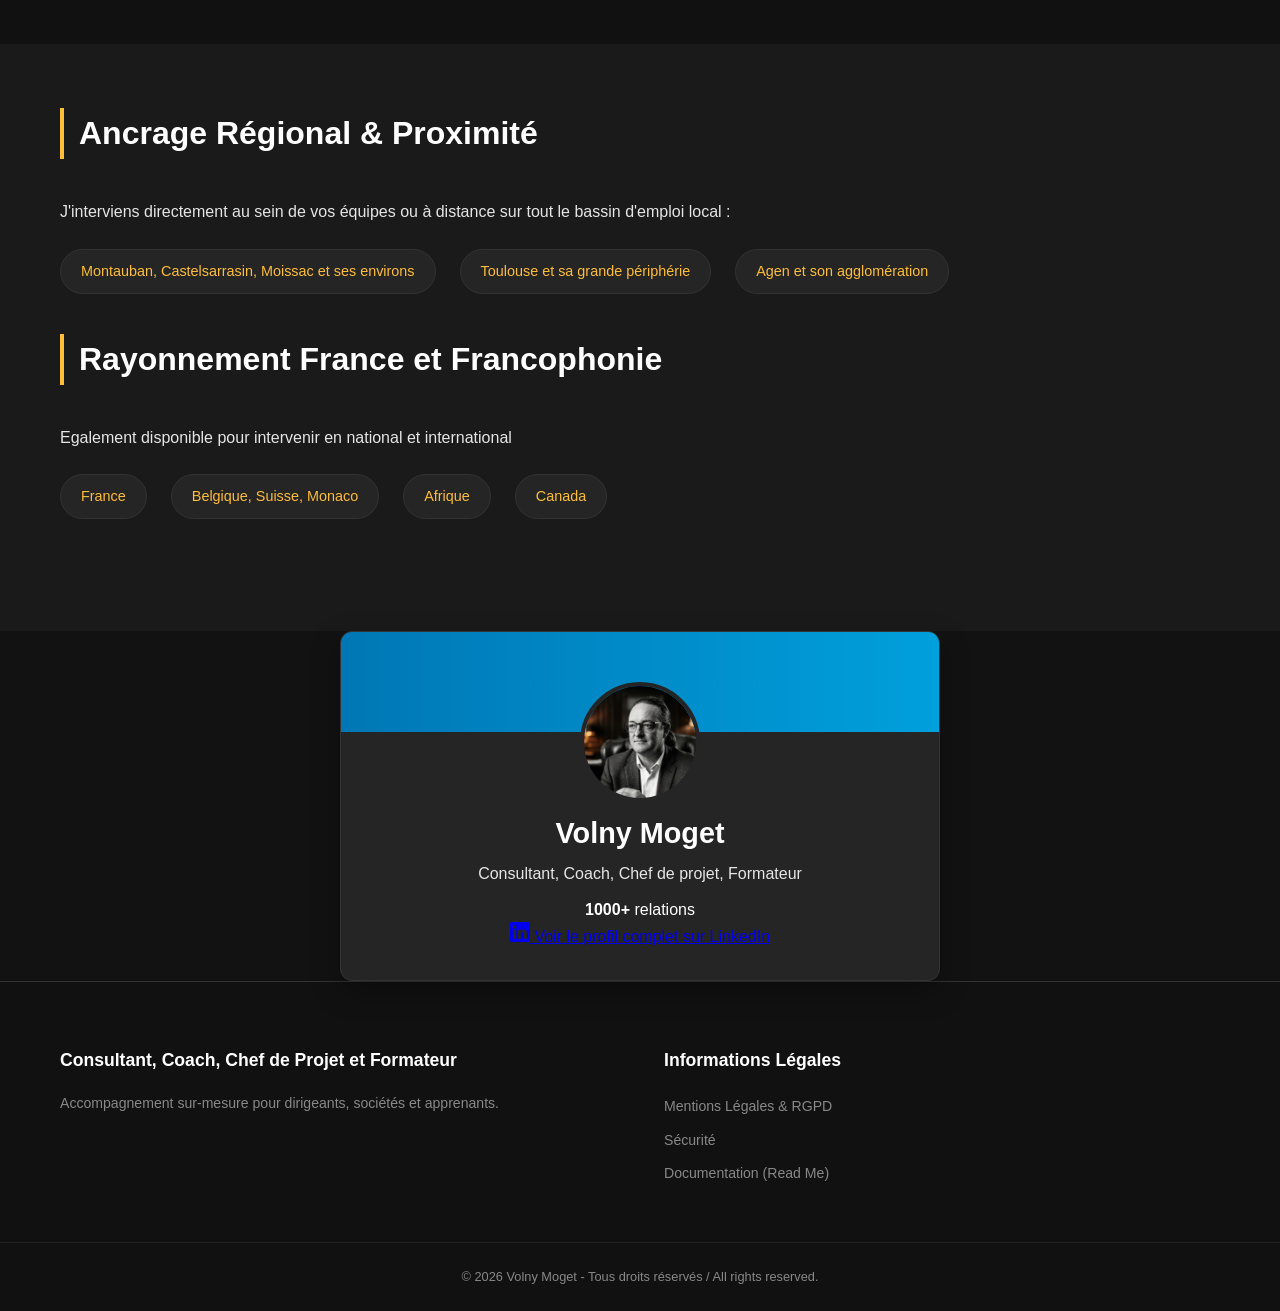
==== commit a76dee3f: "changement de section 2 mise à jour de la section 2 de chaque parge sauf index pour harmoniser la se" ====
--- a/index.html
+++ b/index.html
@@ -41,11 +41,11 @@
     </header>
 
     <main id="main-content">
-
+        <!-- Section 1 : Hero / Intro (Fond bg-office-moget) -->
         <section class="hero-container-section bg-office-moget">
             <div class="container hero-container-grid">
                 <div class="hero-container-text">
-                    <h1>Accompagnement, Stratégie Digital & Coaching Sur-Mesure</h1>
+                    <h1>Accompagnement, Formation & Coaching Sur-Mesure</h1>
                     <p class="hero-container-subtitle">
                         Formateur, conférencier et chef de projet numérique. Je vous accompagne que vous soyez une société ou un particulier vers la performance et l'équilibre.
                     </p>
@@ -63,7 +63,7 @@
                 </div>
             </div>
         </section>
-
+        <!-- Section 2 : services (fond neutre) -->
         <section class="services-overview">
             <div class="container">
                 <h2>Mes Domaines d'Intervention</h2>
@@ -94,12 +94,12 @@
                     <article class="service-card">
                         <h3>Formation</h3>
                         <p>Spécialiste en environnement Google, spécialiste de l'IA Gemini et LLM Notebook, & également formateur bienveillance</p>
-                        <a href="formation.html" class="link-more">Découvrir les sujets principaux &rarr;</a>
+                        <a href="formation.html" class="link-more">Découvrir les interventions &rarr;</a>
                     </article>
                 </div>
             </div>
         </section>
-
+        <!-- Section 3 : Localisation (Fond gris) -->
         <section class="location-coverage">
             <div class="container">
                 <h2>Ancrage Régional & Proximité</h2>
@@ -118,31 +118,31 @@
                     <li>Canada</li>
                 </ul>
             </div>
-    </section>
-    <section id="linkedin-profile" class="section bg-office-moget">
-    <div class="container">
-        <div class="linkedin-card">
-            <div class="linkedin-header"></div>
-            <div class="linkedin-body center">
-                <div class="profile-img-container">
-                    <img src="images/profil_volny_ia.png" alt="Volny Moget" class="linkedin-profile-img">
+        </section>
+        <!-- Section 4 : LinkedIn (Fond bg-office-moget -->
+        <section id="linkedin-profile" class="section bg-office-moget">
+        <div class="container">
+            <div class="linkedin-card">
+                <div class="linkedin-header"></div>
+                <div class="linkedin-body center">
+                    <div class="profile-img-container">
+                        <img src="images/profil_volny_ia.png" alt="Volny Moget" class="linkedin-profile-img">
+                    </div>
+                    <h2 class="profile-name">Volny Moget</h2>
+                    <p class="profile-title">Consultant, Coach, Chef de projet, Formateur</p>               
+                    <div class="linkedin-stats">
+                        <span><strong>1000+</strong> relations</span>
+                    </div>
+                    <a href="https://www.linkedin.com/in/volnymoget" target="_blank" class="btn-linkedin">
+                        <svg xmlns="http://www.w3.org/2000/svg" width="20" height="20" fill="currentColor" viewBox="0 0 16 16">
+                            <path d="M0 1.146C0 .513.526 0 1.175 0h13.65C15.474 0 16 .513 16 1.146v13.708c0 .633-.526 1.146-1.175 1.146H1.175C.526 16 0 15.487 0 14.854V1.146zm4.943 12.248V6.169H2.542v7.225h2.401zm-1.2-8.212c.837 0 1.358-.554 1.358-1.248-.015-.709-.52-1.248-1.342-1.248-.822 0-1.359.54-1.359 1.248 0 .694.521 1.248 1.327 1.248h.016zm4.908 8.212V9.359c0-.216.016-.432.08-.586.173-.431.568-.878 1.232-.878.869 0 1.216.662 1.216 1.634v3.865h2.401V9.25c0-2.22-1.184-3.252-2.764-3.252-1.274 0-1.845.7-2.165 1.193v.025h-.016a5.54 5.54 0 0 1 .016-.025V6.169h-2.4c.03.678 0 7.225 0 7.225h2.4z"/>
+                        </svg>
+                        Voir le profil complet sur LinkedIn
+                    </a>
                 </div>
-                <h2 class="profile-name">Volny Moget</h2>
-                <p class="profile-title">Consultant, Coach, Chef de projet, Formateur</p>               
-                <div class="linkedin-stats">
-                    <span><strong>1000+</strong> relations</span>
-                </div>
-                <a href="https://www.linkedin.com/in/volnymoget" target="_blank" class="btn-linkedin">
-                    <svg xmlns="http://www.w3.org/2000/svg" width="20" height="20" fill="currentColor" viewBox="0 0 16 16">
-                        <path d="M0 1.146C0 .513.526 0 1.175 0h13.65C15.474 0 16 .513 16 1.146v13.708c0 .633-.526 1.146-1.175 1.146H1.175C.526 16 0 15.487 0 14.854V1.146zm4.943 12.248V6.169H2.542v7.225h2.401zm-1.2-8.212c.837 0 1.358-.554 1.358-1.248-.015-.709-.52-1.248-1.342-1.248-.822 0-1.359.54-1.359 1.248 0 .694.521 1.248 1.327 1.248h.016zm4.908 8.212V9.359c0-.216.016-.432.08-.586.173-.431.568-.878 1.232-.878.869 0 1.216.662 1.216 1.634v3.865h2.401V9.25c0-2.22-1.184-3.252-2.764-3.252-1.274 0-1.845.7-2.165 1.193v.025h-.016a5.54 5.54 0 0 1 .016-.025V6.169h-2.4c.03.678 0 7.225 0 7.225h2.4z"/>
-                    </svg>
-                    Voir le profil complet sur LinkedIn
-                </a>
             </div>
         </div>
-    </div>
-    </section>
-
+        </section>
     </main>
 
     <footer class="site-footer">
@@ -170,6 +170,7 @@
             </div>
         </div>
     </footer>
+    <script src="script.js"></script>
 
 </body>
-</html>
+</html>
--- a/style.css
+++ b/style.css
@@ -97,6 +97,24 @@
     color: var(--primary); 
 }
 
+/* Menu Burger (Mobile) */
+.burger {
+    display: none; 
+    flex-direction: column; 
+    gap: 5px; 
+    background: none; 
+    border: none; 
+    cursor: pointer; 
+    z-index: 1001;
+}
+
+.burger span { 
+    display: block; 
+    width: 25px; 
+    height: 3px; 
+    background: var(--primary);
+    transition: 0.3s;
+}
 
 /* --- BOUTONS --- */
 .btn {
@@ -530,100 +548,41 @@
     font-size: 0.8rem;
 }
 
-/* --- RESPONSIVE MOBILE (CORRIGÉ) --- */
-
+/* --- RESPONSIVE MOBILE --- */
 @media (max-width: 992px) {
     .hero-grid {
         grid-template-columns: 1fr;
         text-align: center;
     }   
-    .hero-text h1 { font-size: 2rem; }
+    .hero-text h1 { font-size: 2.2rem; }
     .hero-actions { justify-content: center; }
 }
 
 @media (max-width: 768px) {
-    /* Évite le débordement horizontal causé par le fond fixe */
-    .bg-office-moget {
-        background-attachment: scroll;
-    }
-
-    /* En-tête et Navigation */
-    .burger { 
-        display: flex; 
-    }
-
+    .contact-grid { grid-template-columns: 1fr; gap: 2.5rem; }
+    
     .main-nav {
-        display: block; /* Nécessaire pour l'animation transform */
+        display: none;
         position: fixed;
         top: 0;
-        right: 0;
-        width: 75%;
+        right: -100%;
+        width: 70%;
         height: 100vh;
         background: var(--darker);
         z-index: 999;
+        transition: 0.4s;
         padding-top: 80px;
-        transform: translateX(100%);
-        transition: transform 0.3s ease-in-out;
     }
 
     .main-nav.active {
-        transform: translateX(0);
+        display: block;
+        right: 0;
     }
 
     .main-nav ul {
         flex-direction: column;
-        gap: 1.5rem;
-        padding: 0 20px;
-        align-items: flex-start;
+        gap: 2rem;
     }
 
-    /* Adaptation des sections et boutons hero */
-    .hero-container-section {
-        padding: 3rem 0;
-        min-height: auto;
-    }
-
-    .hero-container-text h1 {
-        font-size: 1.8rem;
-    }
-
-    .hero-container-actions {
-        flex-direction: column;
-        width: 100%;
-    }
-
-    .hero-container-actions .btn {
-        width: 100%;
-        text-align: center;
-    }
-
-    /* Grilles et formulaires */
-    .contact-grid { 
-        grid-template-columns: 1fr; 
-        gap: 2.5rem; 
-    }
-
-    .cert-honors-grid {
-        grid-template-columns: 1fr;
-    }
-
-    .skills-wrapper {
-        grid-template-columns: 1fr;
-    }
-
-    /* Ajustement de la timeline */
-    .timeline::before {
-        left: 20px;
-    }
-    .timeline-item {
-        width: 100%;
-        padding-left: 50px;
-        padding-right: 0;
-    }
-    .timeline-item:nth-child(odd),
-    .timeline-item:nth-child(even) {
-        left: 0;
-        text-align: left;
-    }
-}
-}
+    .burger { display: flex; }
+}
